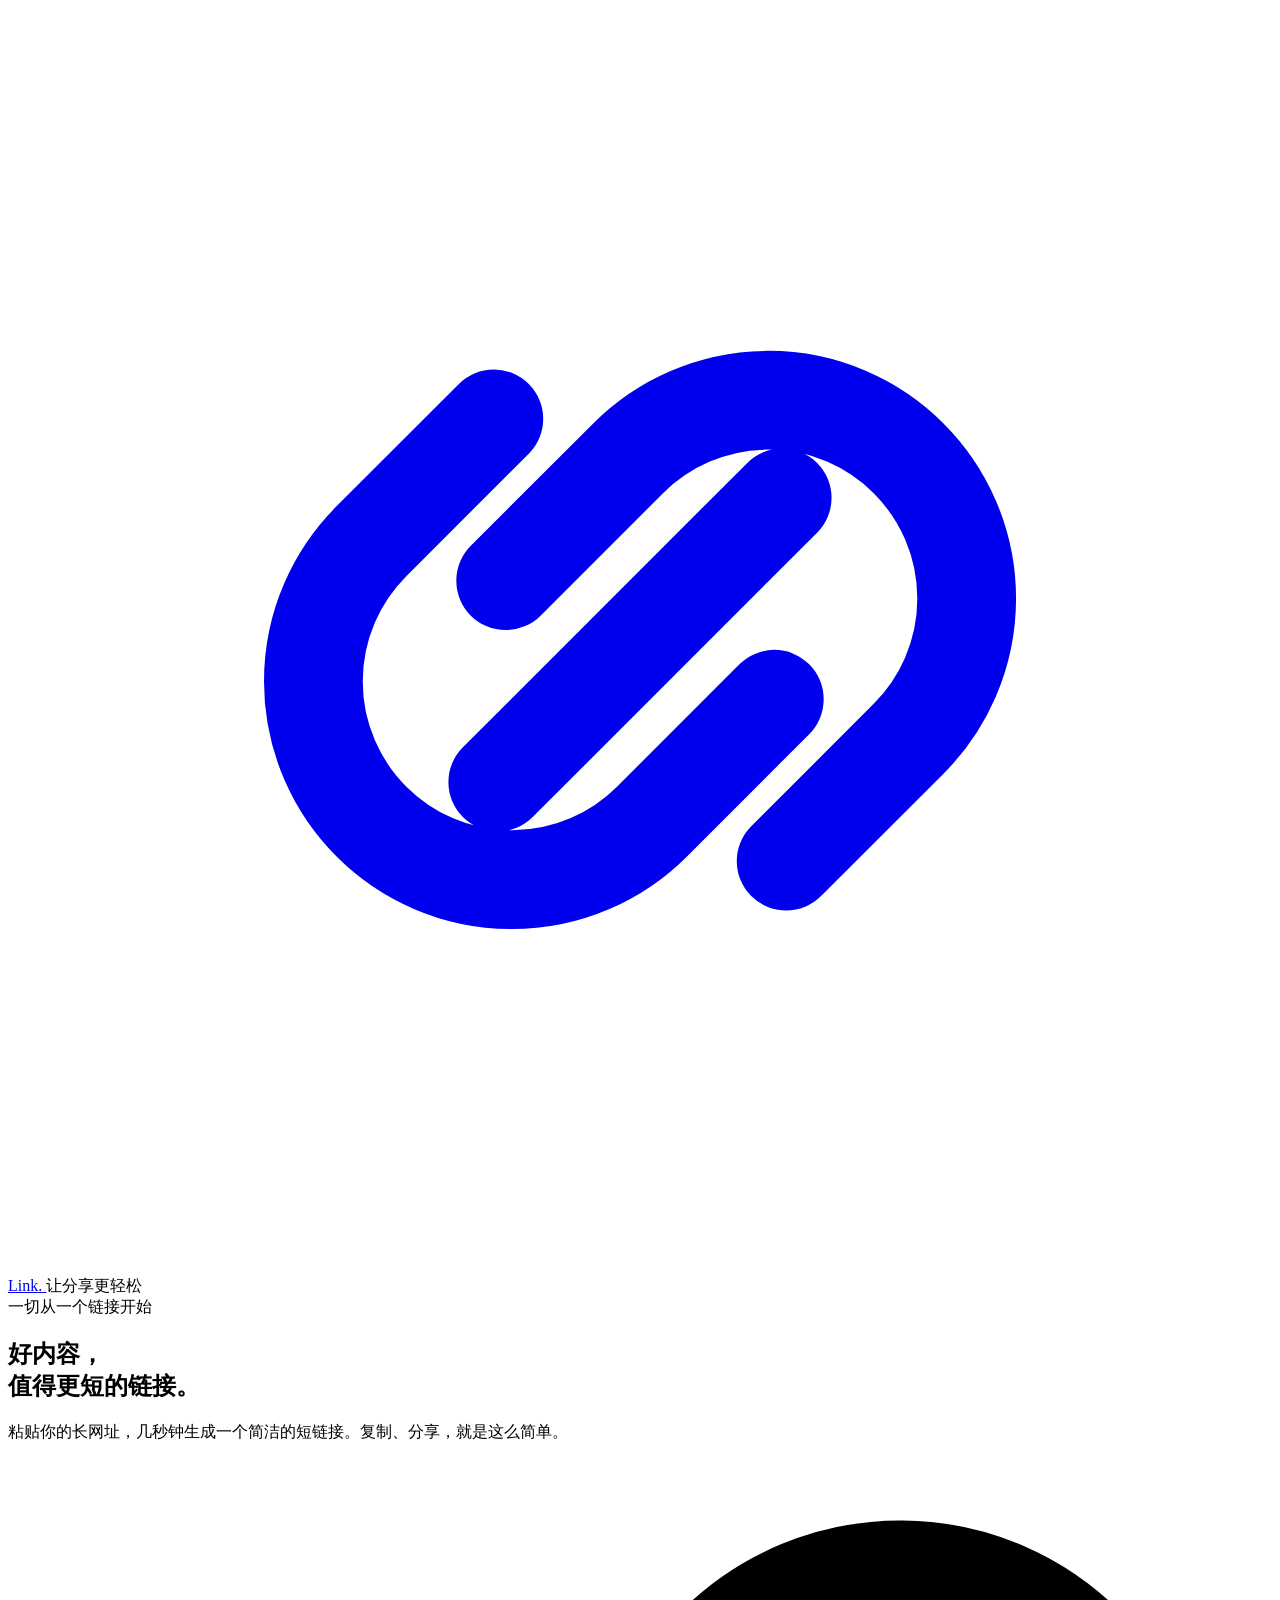
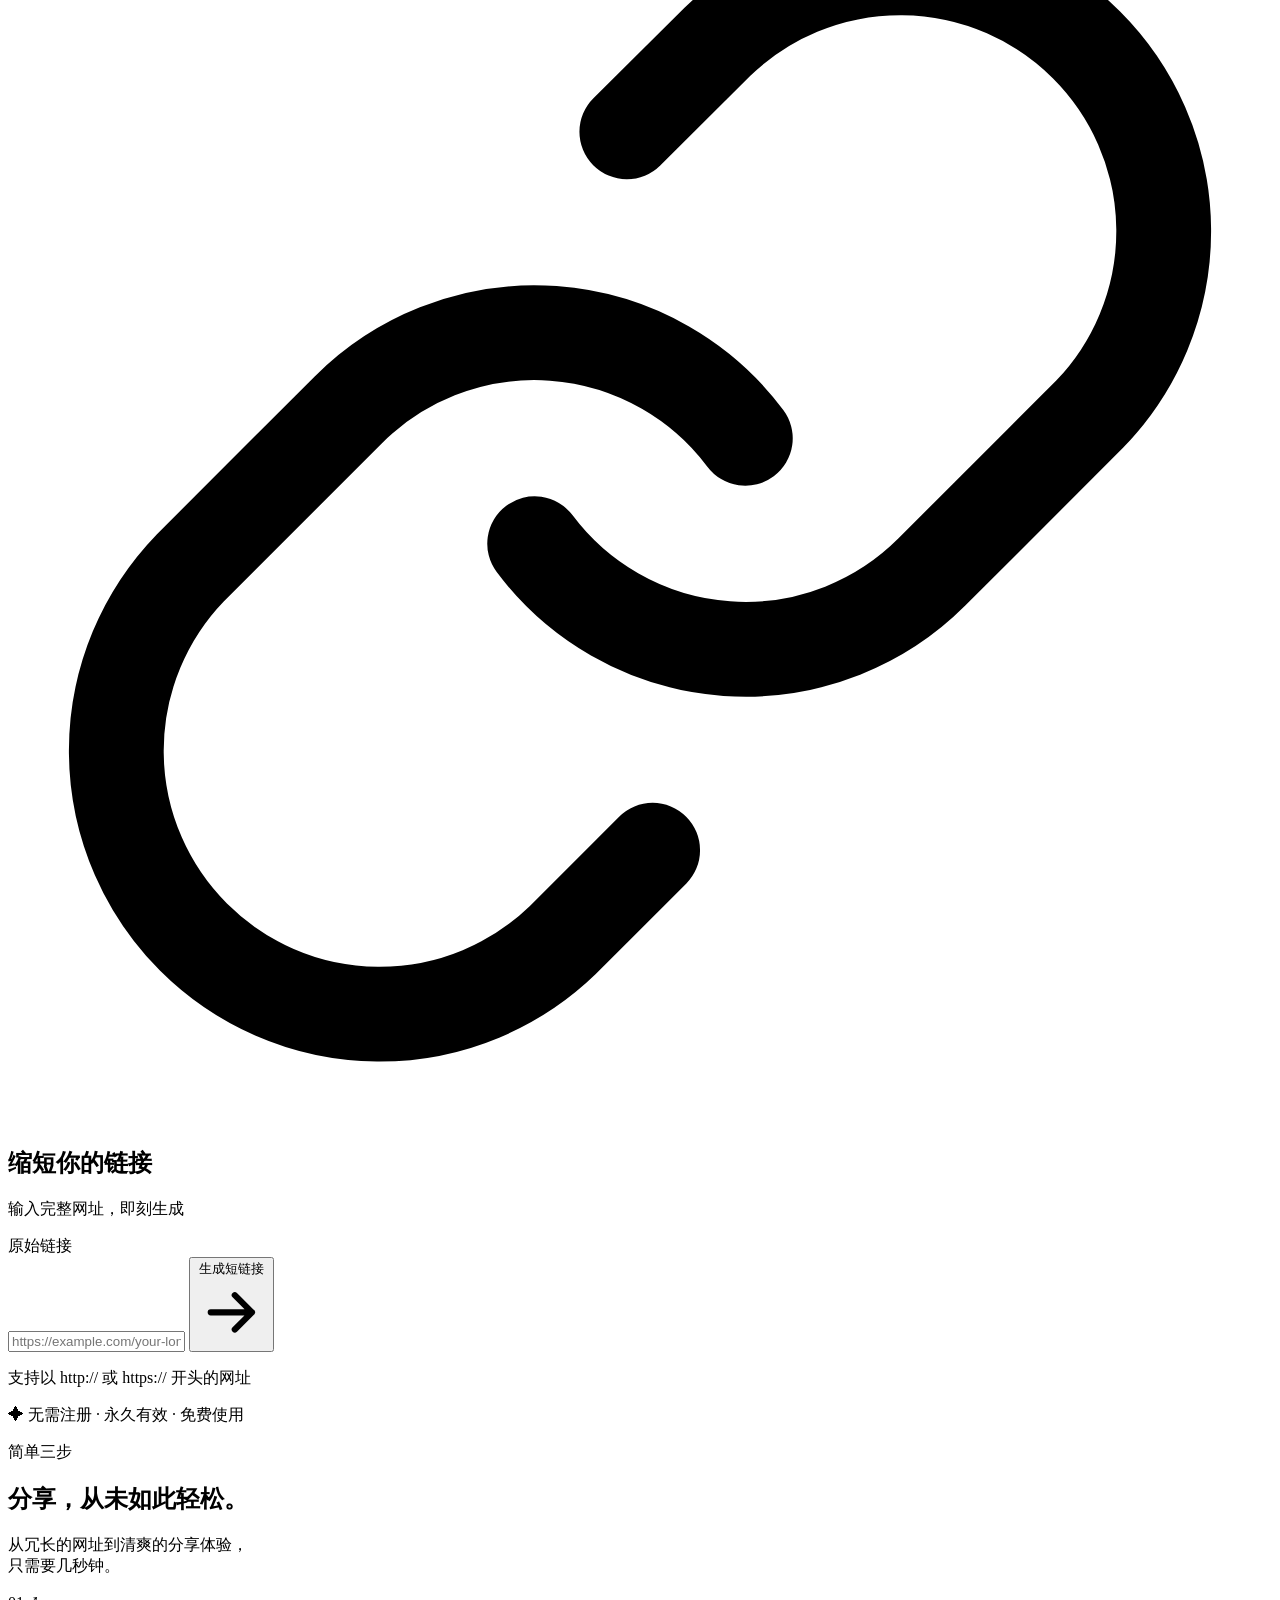
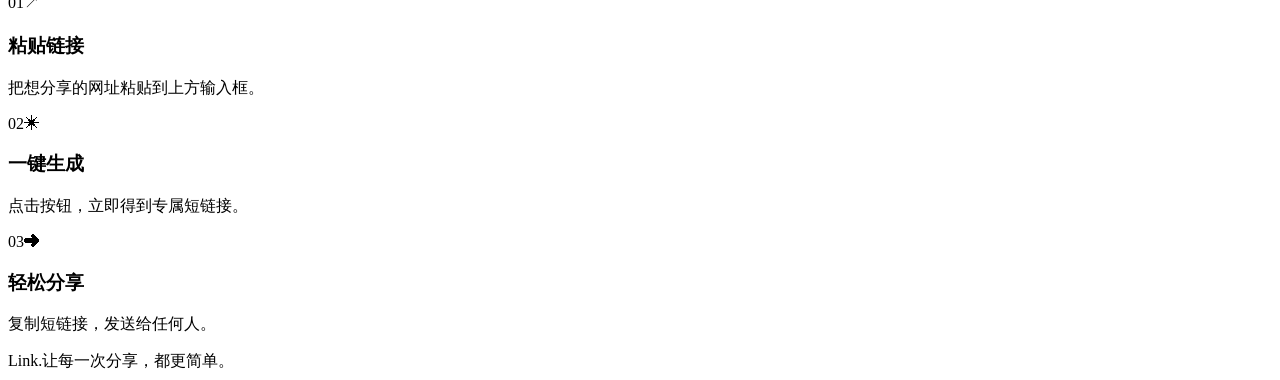
==== src/main/resources/static/index.html @ 3a3d1b03 "Add a web interface for creating short links" ====
<!doctype html>
<html lang="zh-CN">
<head>
  <meta charset="utf-8">
  <meta name="viewport" content="width=device-width, initial-scale=1">
  <meta name="theme-color" content="#f7f6f2">
  <meta name="description" content="把长网址变成容易分享的短链接。">
  <title>Link · 简单分享每一个链接</title>
  <link rel="stylesheet" href="/styles.css">
  <script src="/app.js" defer></script>
</head>
<body>
  <div class="page-shell">
    <header class="site-header">
      <a class="brand" href="/" aria-label="Link 首页">
        <span class="brand-mark" aria-hidden="true">
          <svg viewBox="0 0 32 32" fill="none"><path d="M12.3 10.4 9.2 13.5a5 5 0 0 0 7.1 7.1l3.1-3.1M19.7 21.6l3.1-3.1a5 5 0 0 0-7.1-7.1l-3.1 3.1M12.4 19.6l7.2-7.2" stroke="currentColor" stroke-width="2.5" stroke-linecap="round" stroke-linejoin="round"/></svg>
        </span>
        <span>Link<span class="brand-dot">.</span></span>
      </a>
      <span class="header-note"><span class="status-dot" aria-hidden="true"></span> 让分享更轻松</span>
    </header>

    <main>
      <section class="hero" aria-labelledby="page-title">
        <div class="eyebrow"><span class="eyebrow-line"></span> 一切从一个链接开始</div>
        <h1 id="page-title">好内容，<br><span>值得更短的链接。</span></h1>
        <p class="hero-copy">粘贴你的长网址，几秒钟生成一个简洁的短链接。复制、分享，就是这么简单。</p>

        <div class="form-card">
          <div class="card-heading">
            <span class="card-icon" aria-hidden="true">
              <svg viewBox="0 0 24 24" fill="none"><path d="M10 13a5 5 0 0 0 7.54.54l3-3a5 5 0 0 0-7.07-7.07l-1.72 1.71M14 11a5 5 0 0 0-7.54-.54l-3 3a5 5 0 0 0 7.07 7.07l1.71-1.71" stroke="currentColor" stroke-width="1.8" stroke-linecap="round" stroke-linejoin="round"/></svg>
            </span>
            <div>
              <h2>缩短你的链接</h2>
              <p>输入完整网址，即刻生成</p>
            </div>
          </div>

          <form id="link-form" novalidate>
            <label for="original-url">原始链接</label>
            <div class="input-row">
              <input id="original-url" name="originalUrl" type="url" inputmode="url" autocomplete="url" spellcheck="false" maxlength="4096" placeholder="https://example.com/your-long-link" aria-describedby="url-hint form-message" required>
              <button id="submit-button" class="primary-button" type="submit">
                <span class="button-label">生成短链接</span>
                <svg viewBox="0 0 20 20" fill="none" aria-hidden="true"><path d="M4 10h12m-5-5 5 5-5 5" stroke="currentColor" stroke-width="1.8" stroke-linecap="round" stroke-linejoin="round"/></svg>
              </button>
            </div>
            <p id="url-hint" class="field-hint">支持以 http:// 或 https:// 开头的网址</p>
            <p id="form-message" class="form-message" role="alert" hidden></p>
          </form>

          <div id="result" class="result" aria-live="polite" hidden>
            <div class="result-heading"><span class="success-icon" aria-hidden="true">✓</span> 你的短链接已生成</div>
            <div class="result-row">
              <a id="short-url" href="#" target="_blank" rel="noopener noreferrer"></a>
              <button id="copy-button" class="copy-button" type="button" aria-label="复制短链接">
                <svg viewBox="0 0 20 20" fill="none" aria-hidden="true"><rect x="7" y="7" width="10" height="10" rx="2" stroke="currentColor" stroke-width="1.5"/><path d="M13 7V5a2 2 0 0 0-2-2H5a2 2 0 0 0-2 2v6a2 2 0 0 0 2 2h2" stroke="currentColor" stroke-width="1.5"/></svg>
                <span>复制</span>
              </button>
            </div>
            <p id="copy-message" class="copy-message" role="status" aria-live="polite"></p>
          </div>
        </div>

        <p class="hero-footnote"><span aria-hidden="true">✦</span> 无需注册 · 永久有效 · 免费使用</p>
      </section>

      <section class="how-it-works" aria-labelledby="how-title">
        <div class="section-header">
          <div><span class="section-kicker">简单三步</span><h2 id="how-title">分享，从未如此轻松。</h2></div>
          <p>从冗长的网址到清爽的分享体验，<br>只需要几秒钟。</p>
        </div>
        <div class="steps">
          <div class="step"><span class="step-number">01</span><span class="step-icon" aria-hidden="true">↗</span><h3>粘贴链接</h3><p>把想分享的网址粘贴到上方输入框。</p></div>
          <div class="step"><span class="step-number">02</span><span class="step-icon" aria-hidden="true">✳</span><h3>一键生成</h3><p>点击按钮，立即得到专属短链接。</p></div>
          <div class="step"><span class="step-number">03</span><span class="step-icon" aria-hidden="true">➜</span><h3>轻松分享</h3><p>复制短链接，发送给任何人。</p></div>
        </div>
      </section>
    </main>

    <footer class="site-footer"><span class="footer-brand">Link<span class="brand-dot">.</span></span><span>让每一次分享，都更简单。</span></footer>
  </div>
</body>
</html>
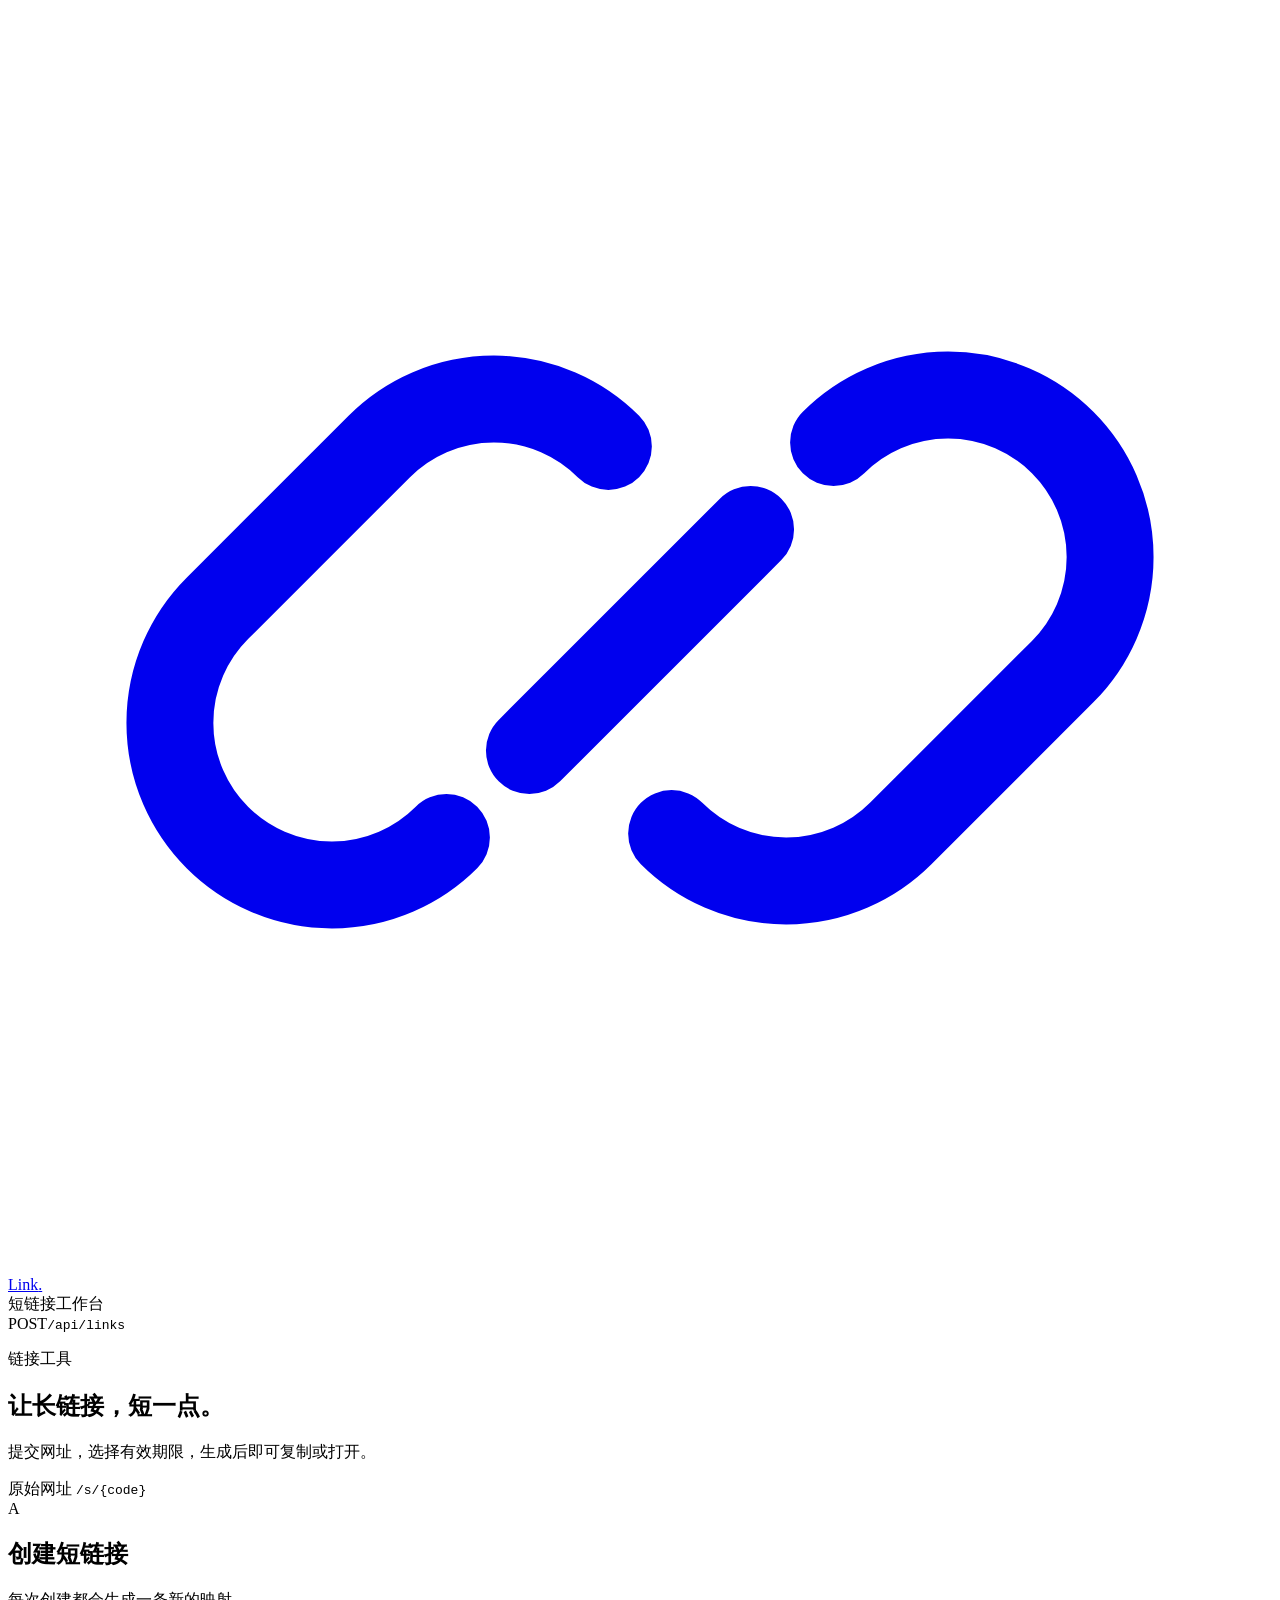
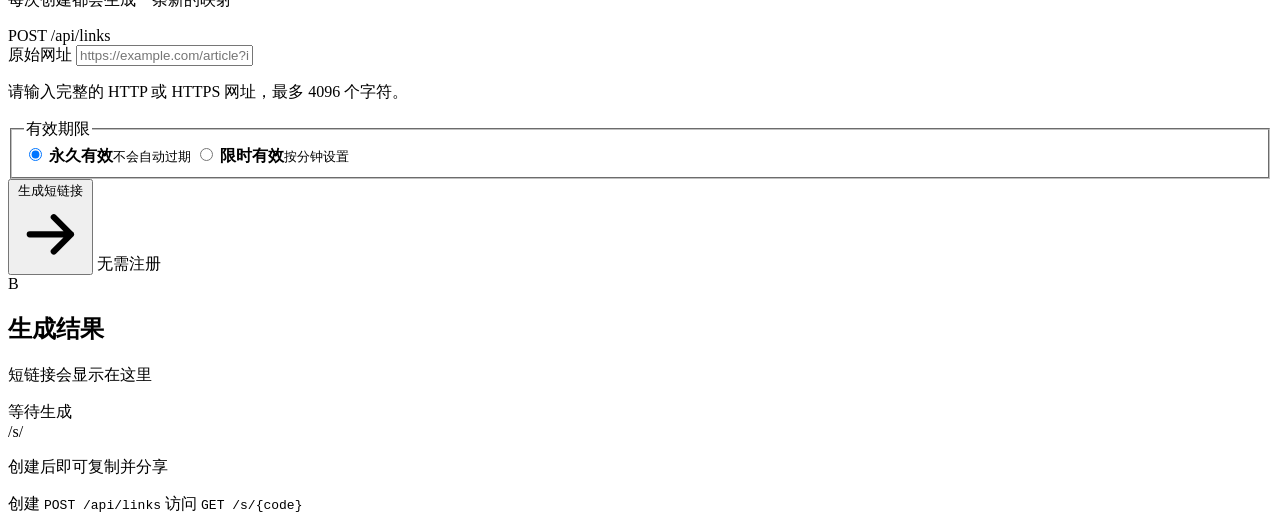
==== commit a2240d28: "Improve frontend experience" ====
--- a/src/main/resources/static/index.html
+++ b/src/main/resources/static/index.html
@@ -3,84 +3,167 @@
 <head>
   <meta charset="utf-8">
   <meta name="viewport" content="width=device-width, initial-scale=1">
-  <meta name="theme-color" content="#f7f6f2">
-  <meta name="description" content="把长网址变成容易分享的短链接。">
-  <title>Link · 简单分享每一个链接</title>
+  <meta name="theme-color" content="#f5f8f8">
+  <meta name="description" content="创建、复制并打开短链接。">
+  <title>Link · 短链接工作台</title>
   <link rel="stylesheet" href="/styles.css">
   <script src="/app.js" defer></script>
 </head>
 <body>
-  <div class="page-shell">
-    <header class="site-header">
-      <a class="brand" href="/" aria-label="Link 首页">
+  <div class="app-shell">
+    <header class="topbar">
+      <a class="brand" href="/" aria-label="Link 短链接工作台">
         <span class="brand-mark" aria-hidden="true">
-          <svg viewBox="0 0 32 32" fill="none"><path d="M12.3 10.4 9.2 13.5a5 5 0 0 0 7.1 7.1l3.1-3.1M19.7 21.6l3.1-3.1a5 5 0 0 0-7.1-7.1l-3.1 3.1M12.4 19.6l7.2-7.2" stroke="currentColor" stroke-width="2.5" stroke-linecap="round" stroke-linejoin="round"/></svg>
+          <svg viewBox="0 0 32 32" fill="none">
+            <path d="M13.2 18.8 18.8 13.2M11.1 21a4.1 4.1 0 0 1-5.8-5.8l4.1-4.1a4.1 4.1 0 0 1 5.8 0m5.7-.1a4.1 4.1 0 0 1 5.8 5.8l-4.1 4.1a4.1 4.1 0 0 1-5.8 0" stroke="currentColor" stroke-width="2.2" stroke-linecap="round" stroke-linejoin="round"/>
+          </svg>
         </span>
-        <span>Link<span class="brand-dot">.</span></span>
+        <span class="brand-name">Link<span>.</span></span>
       </a>
-      <span class="header-note"><span class="status-dot" aria-hidden="true"></span> 让分享更轻松</span>
+      <div class="topbar-context">
+        <span class="context-rule" aria-hidden="true"></span>
+        <span>短链接工作台</span>
+      </div>
+      <div class="endpoint-note"><span class="endpoint-method">POST</span><code>/api/links</code></div>
     </header>
 
-    <main>
-      <section class="hero" aria-labelledby="page-title">
-        <div class="eyebrow"><span class="eyebrow-line"></span> 一切从一个链接开始</div>
-        <h1 id="page-title">好内容，<br><span>值得更短的链接。</span></h1>
-        <p class="hero-copy">粘贴你的长网址，几秒钟生成一个简洁的短链接。复制、分享，就是这么简单。</p>
+    <main class="workspace">
+      <section class="page-intro" aria-labelledby="page-title">
+        <div class="intro-copy">
+          <p class="intro-kicker">链接工具</p>
+          <h1 id="page-title">让长链接，短一点。</h1>
+          <p class="intro-description">提交网址，选择有效期限，生成后即可复制或打开。</p>
+        </div>
+        <div class="flow-mark" aria-label="创建短链接后通过短码跳转">
+          <span class="flow-url">原始网址</span>
+          <span class="flow-connector" aria-hidden="true"></span>
+          <code>/s/{code}</code>
+        </div>
+      </section>
 
-        <div class="form-card">
-          <div class="card-heading">
-            <span class="card-icon" aria-hidden="true">
-              <svg viewBox="0 0 24 24" fill="none"><path d="M10 13a5 5 0 0 0 7.54.54l3-3a5 5 0 0 0-7.07-7.07l-1.72 1.71M14 11a5 5 0 0 0-7.54-.54l-3 3a5 5 0 0 0 7.07 7.07l1.71-1.71" stroke="currentColor" stroke-width="1.8" stroke-linecap="round" stroke-linejoin="round"/></svg>
-            </span>
-            <div>
-              <h2>缩短你的链接</h2>
-              <p>输入完整网址，即刻生成</p>
+      <div class="workbench">
+        <section class="panel create-panel" aria-labelledby="create-title">
+          <div class="panel-heading">
+            <div class="panel-heading-copy">
+              <span class="panel-index" aria-hidden="true">A</span>
+              <div>
+                <h2 id="create-title">创建短链接</h2>
+                <p>每次创建都会生成一条新的映射</p>
+              </div>
             </div>
+            <span class="api-route"><span>POST</span> /api/links</span>
           </div>
 
           <form id="link-form" novalidate>
-            <label for="original-url">原始链接</label>
-            <div class="input-row">
-              <input id="original-url" name="originalUrl" type="url" inputmode="url" autocomplete="url" spellcheck="false" maxlength="4096" placeholder="https://example.com/your-long-link" aria-describedby="url-hint form-message" required>
+            <div class="field-group">
+              <label for="original-url">原始网址</label>
+              <input
+                id="original-url"
+                name="originalUrl"
+                type="url"
+                inputmode="url"
+                autocomplete="url"
+                spellcheck="false"
+                maxlength="4096"
+                placeholder="https://example.com/article?id=17"
+                aria-describedby="url-hint form-error"
+                required>
+              <p id="url-hint" class="field-hint">请输入完整的 HTTP 或 HTTPS 网址，最多 4096 个字符。</p>
+            </div>
+
+            <fieldset class="field-group expiration-group">
+              <legend>有效期限</legend>
+              <div class="expiration-options">
+                <label class="choice-option" for="expiry-permanent">
+                  <input id="expiry-permanent" name="expiry-mode" type="radio" value="permanent" checked>
+                  <span class="choice-indicator" aria-hidden="true"></span>
+                  <span class="choice-copy"><strong>永久有效</strong><small>不会自动过期</small></span>
+                </label>
+                <label class="choice-option" for="expiry-limited">
+                  <input id="expiry-limited" name="expiry-mode" type="radio" value="limited">
+                  <span class="choice-indicator" aria-hidden="true"></span>
+                  <span class="choice-copy"><strong>限时有效</strong><small>按分钟设置</small></span>
+                </label>
+              </div>
+              <div id="duration-field" class="duration-field" hidden>
+                <label for="valid-minutes">有效分钟数</label>
+                <div class="duration-input-wrap">
+                  <input id="valid-minutes" name="validMinutes" type="number" inputmode="numeric" min="1" max="5256000" step="1" placeholder="例如 60" disabled aria-describedby="duration-hint form-error">
+                  <span>分钟</span>
+                </div>
+                <p id="duration-hint" class="field-hint">请输入 1 至 5,256,000 之间的整数。</p>
+              </div>
+            </fieldset>
+
+            <p id="form-error" class="form-error" role="alert" hidden></p>
+            <div class="form-actions">
               <button id="submit-button" class="primary-button" type="submit">
                 <span class="button-label">生成短链接</span>
                 <svg viewBox="0 0 20 20" fill="none" aria-hidden="true"><path d="M4 10h12m-5-5 5 5-5 5" stroke="currentColor" stroke-width="1.8" stroke-linecap="round" stroke-linejoin="round"/></svg>
               </button>
+              <span class="action-note">无需注册</span>
             </div>
-            <p id="url-hint" class="field-hint">支持以 http:// 或 https:// 开头的网址</p>
-            <p id="form-message" class="form-message" role="alert" hidden></p>
           </form>
+        </section>
 
-          <div id="result" class="result" aria-live="polite" hidden>
-            <div class="result-heading"><span class="success-icon" aria-hidden="true">✓</span> 你的短链接已生成</div>
-            <div class="result-row">
-              <a id="short-url" href="#" target="_blank" rel="noopener noreferrer"></a>
-              <button id="copy-button" class="copy-button" type="button" aria-label="复制短链接">
-                <svg viewBox="0 0 20 20" fill="none" aria-hidden="true"><rect x="7" y="7" width="10" height="10" rx="2" stroke="currentColor" stroke-width="1.5"/><path d="M13 7V5a2 2 0 0 0-2-2H5a2 2 0 0 0-2 2v6a2 2 0 0 0 2 2h2" stroke="currentColor" stroke-width="1.5"/></svg>
-                <span>复制</span>
-              </button>
+        <section id="result-panel" class="panel result-panel" aria-labelledby="result-title" aria-live="polite">
+          <div class="panel-heading result-panel-heading">
+            <div class="panel-heading-copy">
+              <span class="panel-index result-index" aria-hidden="true">B</span>
+              <div>
+                <h2 id="result-title">生成结果</h2>
+                <p id="result-subtitle">短链接会显示在这里</p>
+              </div>
             </div>
-            <p id="copy-message" class="copy-message" role="status" aria-live="polite"></p>
+            <span id="result-state" class="result-state"><span class="state-dot" aria-hidden="true"></span>等待生成</span>
           </div>
-        </div>
 
-        <p class="hero-footnote"><span aria-hidden="true">✦</span> 无需注册 · 永久有效 · 免费使用</p>
-      </section>
+          <div id="empty-result" class="empty-result">
+            <div class="empty-route" aria-hidden="true"><span>/s/</span><i></i><i></i><i></i><i></i><i></i><i></i><i></i><i></i></div>
+            <p>创建后即可复制并分享</p>
+          </div>
 
-      <section class="how-it-works" aria-labelledby="how-title">
-        <div class="section-header">
-          <div><span class="section-kicker">简单三步</span><h2 id="how-title">分享，从未如此轻松。</h2></div>
-          <p>从冗长的网址到清爽的分享体验，<br>只需要几秒钟。</p>
-        </div>
-        <div class="steps">
-          <div class="step"><span class="step-number">01</span><span class="step-icon" aria-hidden="true">↗</span><h3>粘贴链接</h3><p>把想分享的网址粘贴到上方输入框。</p></div>
-          <div class="step"><span class="step-number">02</span><span class="step-icon" aria-hidden="true">✳</span><h3>一键生成</h3><p>点击按钮，立即得到专属短链接。</p></div>
-          <div class="step"><span class="step-number">03</span><span class="step-icon" aria-hidden="true">➜</span><h3>轻松分享</h3><p>复制短链接，发送给任何人。</p></div>
-        </div>
-      </section>
+          <div id="created-result" class="created-result" hidden>
+            <div class="short-link-block">
+              <span class="result-label">短链接</span>
+              <a id="short-url" class="short-url" href="#" target="_blank" rel="noopener noreferrer"></a>
+              <div class="result-actions">
+                <button id="copy-button" class="copy-button" type="button">
+                  <svg viewBox="0 0 20 20" fill="none" aria-hidden="true"><rect x="7" y="7" width="10" height="10" rx="2" stroke="currentColor" stroke-width="1.5"/><path d="M13 7V5a2 2 0 0 0-2-2H5a2 2 0 0 0-2 2v6a2 2 0 0 0 2 2h2" stroke="currentColor" stroke-width="1.5"/></svg>
+                  <span id="copy-label">复制短链接</span>
+                </button>
+                <a id="open-link" class="open-link" href="#" target="_blank" rel="noopener noreferrer">
+                  打开短链接
+                  <svg viewBox="0 0 20 20" fill="none" aria-hidden="true"><path d="M11 4h5v5m0-5-7 7M14 11v4a1 1 0 0 1-1 1H5a1 1 0 0 1-1-1V7a1 1 0 0 1 1-1h4" stroke="currentColor" stroke-width="1.6" stroke-linecap="round" stroke-linejoin="round"/></svg>
+                </a>
+              </div>
+              <p id="copy-status" class="copy-status" role="status" aria-live="polite"></p>
+            </div>
+
+            <dl class="result-details">
+              <div class="detail-row">
+                <dt>短码</dt>
+                <dd><code id="short-code">—</code></dd>
+              </div>
+              <div class="detail-row">
+                <dt>有效期限</dt>
+                <dd id="expires-at">—</dd>
+              </div>
+              <div class="detail-row original-row">
+                <dt>原始网址</dt>
+                <dd id="original-url-result"></dd>
+              </div>
+            </dl>
+          </div>
+        </section>
+      </div>
+
+      <footer class="page-footer">
+        <span>创建 <code>POST /api/links</code></span>
+        <span class="footer-divider" aria-hidden="true"></span>
+        <span>访问 <code>GET /s/{code}</code></span>
+      </footer>
     </main>
-
-    <footer class="site-footer"><span class="footer-brand">Link<span class="brand-dot">.</span></span><span>让每一次分享，都更简单。</span></footer>
   </div>
 </body>
 </html>
